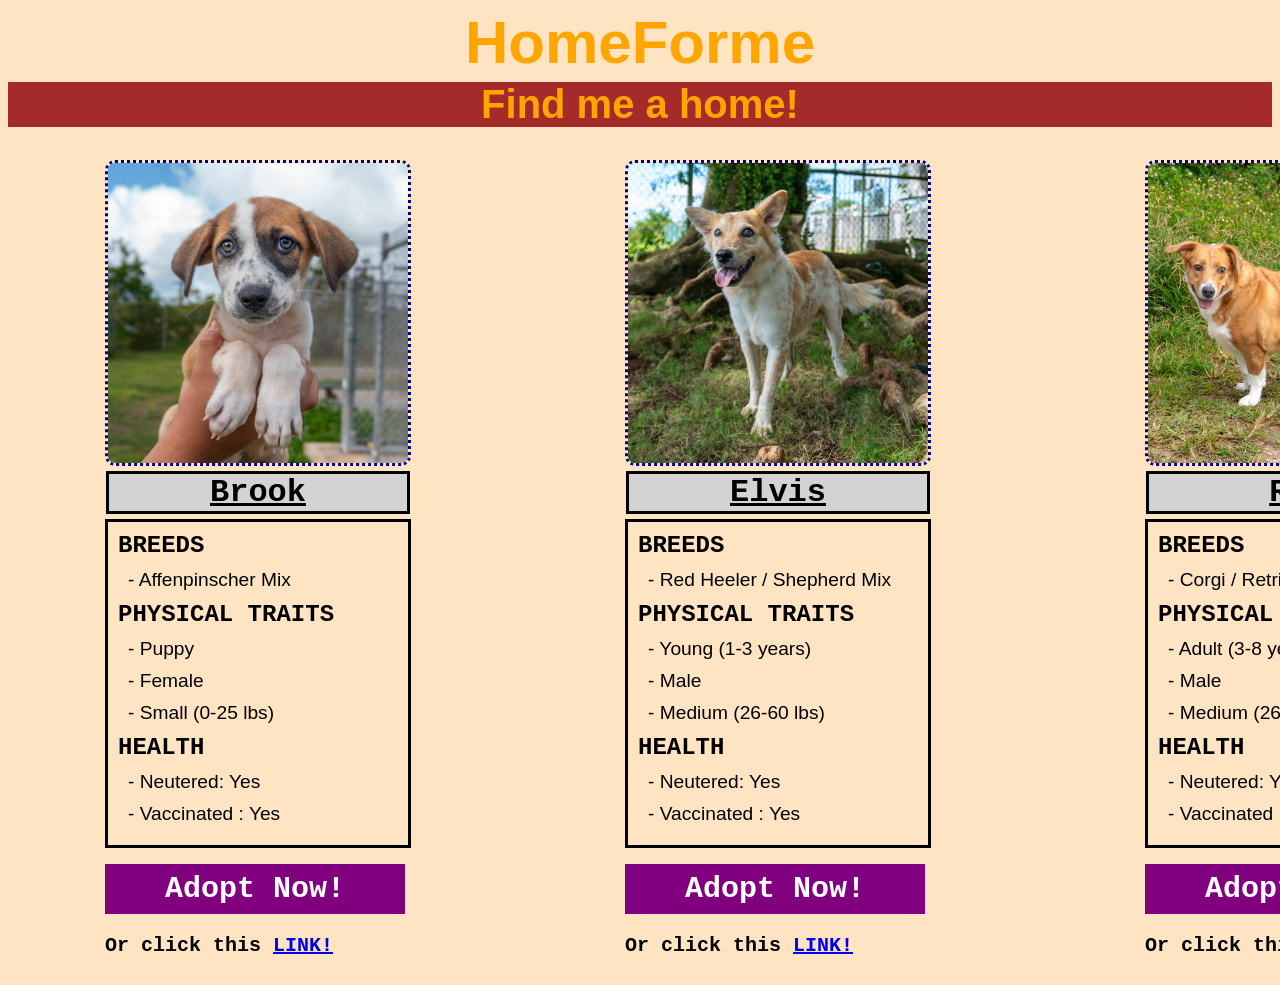
==== index.html @ 90c54a11 "First Commit with Site Template" ====
<!doctype html>
<html lang="en">
    <head>
        <meta charset="UTF-8" />
        <title>HomeForMe</title>
        <link rel="stylesheet" href="style/index.css" />
    </head>
    <body>
        <h1>HomeForme</h1>
        <h2>Find me a home! </h2>
        <div class="dog-gallery">
            <div>
                <img src="image/Brook.jpg" />
                <h3>Brook</h3>
                <dl class="dog_description">
                    <dt>BREEDS</dt>
                    <dd>- Affenpinscher Mix</dd>
                    <dt>PHYSICAL TRAITS</dt>
                    <dd>- Puppy</dd>
                    <dd>- Female</dd>
                    <dd>- Small (0-25 lbs)</dd>
                    <dt>HEALTH</dt>
                    <dd>- Neutered: Yes</dd>
                    <dd>- Vaccinated : Yes</dd>
                </dl>
                <button class="adoptButton" type="button" onclick="window.location.href='adoptme.html'">Adopt Now!</button>
                <p class="buttonAlt">Or click this <a href="adoptme.html"> LINK!</a></p>
            </div>
            <div>
                <img src="image/Elvis.jpg" />
                <h3>Elvis</h3>
                <dl class="dog_description">
                    <dt>BREEDS</dt>
                    <dd>- Red Heeler / Shepherd Mix</dd>
                    <dt>PHYSICAL TRAITS</dt>
                    <dd>- Young (1-3 years)</dd>
                    <dd>- Male</dd>
                    <dd>- Medium (26-60 lbs)</dd>
                    <dt>HEALTH</dt>
                    <dd>- Neutered: Yes</dd>
                    <dd>- Vaccinated : Yes</dd>
                </dl>
                <button class="adoptButton" type="button" onclick="window.location.href='adoptme.html'">Adopt Now!</button>
                <p class="buttonAlt">Or click this <a href="adoptme.html"> LINK!</a></p>
            </div>
            <div>
                <img src="image/Red.jpg" />
                <h3>Red</h3>
                <dl class="dog_description">
                    <dt>BREEDS</dt>
                    <dd>- Corgi / Retriever Mix</dd>
                    <dt>PHYSICAL TRAITS</dt>
                    <dd>- Adult (3-8 years)</dd>
                    <dd>- Male</dd>
                    <dd>- Medium (26-60 lbs)</dd>
                    <dt>HEALTH</dt>
                    <dd>- Neutered: Yes</dd>
                    <dd>- Vaccinated : Yes</dd>
                </dl>
                <button class="adoptButton" type="button" onclick="window.location.href='adoptme.html'">Adopt Now!</button>
                <p class="buttonAlt">Or click this <a href="adoptme.html"> LINK!</a></p>
            </div>

            <div>
                <img src="image/Sadie.jpg" />
                <h3>Sadie</h3>
                <dl class="dog_description">
                    <dt>BREEDS</dt>
                    <dd>- Beagle Mix</dd>
                    <dt>PHYSICAL TRAITS</dt>
                    <dd>- Puppy (less than 1years)</dd>
                    <dd>- Female</dd>
                    <dd>- Small (0-25 lbs)</dd>
                    <dt>HEALTH</dt>
                    <dd>- Neutered: Yes</dd>
                    <dd>- Vaccinated : Yes</dd>
                </dl>
                <button class="adoptButton" type="button">Adopt Now!</button>
                <p class="buttonAlt">Or click this <a href="adoptme.html"> LINK!</a></p>
            </div>
        </div>
    </body>
</html>
---- style/index.css ----
body {
  font-family: Arial, Helvetica, sans-serif;
  background-color: bisque;
}

h1 {
  text-align: center;
  font-size: 60px;
  margin: 5px;
  color: orange;
  background-color: bisque;
}

h2 {
  text-align: center;
  margin-top: 5px;
  font-size: 40px;
  color: orange;
  background-color: brown;
}

.dog-gallery {
  display: grid;
  grid-template-columns: repeat(4, 500px); /* 2 columns */
  gap: 20px; /* space between photos */
  justify-items: center;
}

.dog-gallery img {
  width: 300px;
  height: 300px;
  border: dotted;
  border-radius: 10px;
  color: darkblue;
}

h3 {
  margin: 1px;
  border: solid;
  font-size: xx-large;
  font-family: "Courier New", Courier, monospace;
  font-weight: bold;
  text-decoration-line: underline;
  text-decoration-style: solid;
  text-align: center;
  background-color: lightgrey;
}
.dog_description {
  margin-top: 5px;
  border: solid;
  padding: 10px;
}
dt {
  font-size: x-large;
  font-family: "Courier New", Courier, monospace;
  font-weight: bold;
}

dd {
  font-size: larger;
  font-family: Arial, Helvetica, sans-serif;
  margin: 10px;
}

.adoptButton {
  width: 300px;
  height: 50px;
  font-size: 30px;
  font-family: "Courier New", Courier, monospace;
  font-weight: bold;
  color: white;
  background-color: purple;
  border: 2px solid purple;
  transition-duration: 0.4s;
  cursor: pointer;
}

.adoptButton:hover{
  background-color: white;
  color: black;
  
}

.buttonAlt{
  font-size: 20px;
  font-family: "Courier New", Courier, monospace;
  font-weight: bold;
}
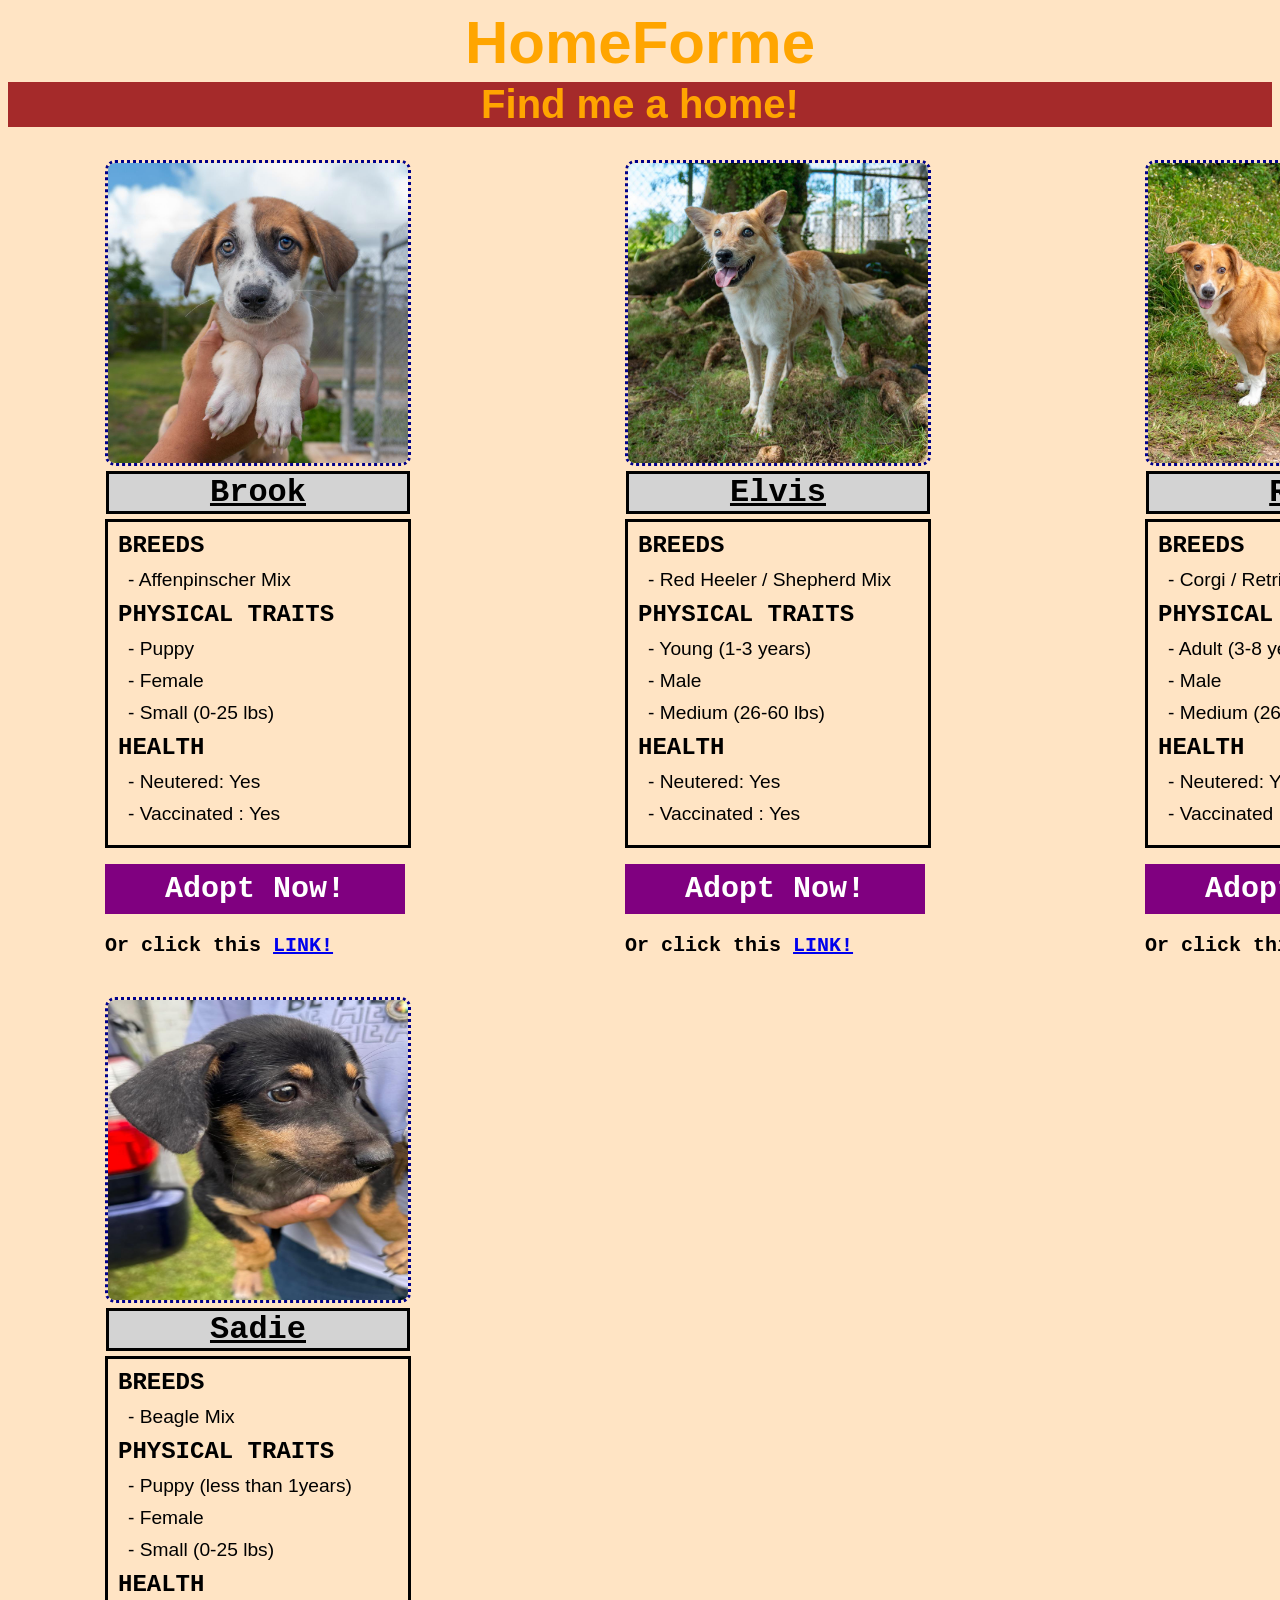
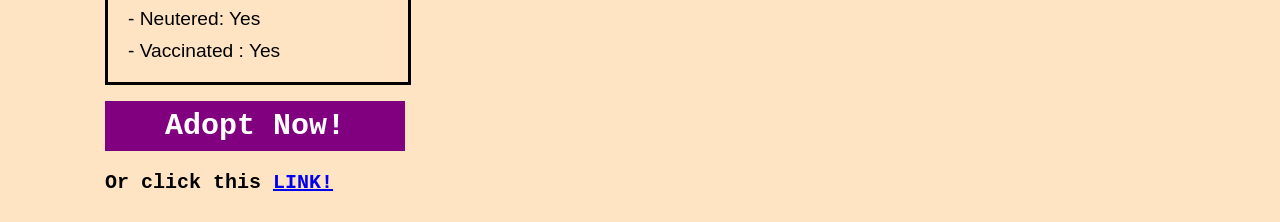
==== commit 84ca0443: "Updated index.html" ====
--- a/index.html
+++ b/index.html
@@ -11,7 +11,7 @@
         <div class="dog-gallery">
             <div>
                 <img src="image/Brook.jpg" />
-                <h3>Brook</h3>
+                <h3 class="petName">Brook</h3>
                 <dl class="dog_description">
                     <dt>BREEDS</dt>
                     <dd>- Affenpinscher Mix</dd>
@@ -28,7 +28,7 @@
             </div>
             <div>
                 <img src="image/Elvis.jpg" />
-                <h3>Elvis</h3>
+                <h3 class="petName">Elvis</h3>
                 <dl class="dog_description">
                     <dt>BREEDS</dt>
                     <dd>- Red Heeler / Shepherd Mix</dd>
@@ -45,7 +45,7 @@
             </div>
             <div>
                 <img src="image/Red.jpg" />
-                <h3>Red</h3>
+                <h3 class="petName">Red</h3>
                 <dl class="dog_description">
                     <dt>BREEDS</dt>
                     <dd>- Corgi / Retriever Mix</dd>
@@ -63,7 +63,7 @@
 
             <div>
                 <img src="image/Sadie.jpg" />
-                <h3>Sadie</h3>
+                <h3 class="petName">Sadie</h3>
                 <dl class="dog_description">
                     <dt>BREEDS</dt>
                     <dd>- Beagle Mix</dd>
@@ -75,7 +75,7 @@
                     <dd>- Neutered: Yes</dd>
                     <dd>- Vaccinated : Yes</dd>
                 </dl>
-                <button class="adoptButton" type="button">Adopt Now!</button>
+                <button class="adoptButton" type="button" onclick="window.location.href='adoptme.html'">Adopt Now!</button>
                 <p class="buttonAlt">Or click this <a href="adoptme.html"> LINK!</a></p>
             </div>
         </div>
--- a/style/index.css
+++ b/style/index.css
@@ -21,7 +21,7 @@
 
 .dog-gallery {
   display: grid;
-  grid-template-columns: repeat(4, 500px); /* 2 columns */
+  grid-template-columns: repeat(3, 500px); /* 2 columns */
   gap: 20px; /* space between photos */
   justify-items: center;
 }
@@ -34,7 +34,7 @@
   color: darkblue;
 }
 
-h3 {
+.petName {
   margin: 1px;
   border: solid;
   font-size: xx-large;
@@ -85,4 +85,28 @@
   font-size: 20px;
   font-family: "Courier New", Courier, monospace;
   font-weight: bold;
+}
+
+#adoptform{
+  font-size: 35px;
+}
+
+input[type="text"],
+input[type="email"],
+input[type="tel"],
+input[type="number"]{
+  width: 400px;       /* controls horizontal size */
+  height: 40px;       /* controls vertical size */
+  font-size: 30px;    /* makes the text inside larger */
+  padding: 8px;       /* adds space inside the box */
+  border-radius: 5px; /* optional: rounded corners */
+  border: 1px solid #ccc;
+}
+
+select {
+  width: 420px;
+  height: 45px;
+  font-size: 18px;
+  padding: 5px;
+  border-radius: 5px;
 }
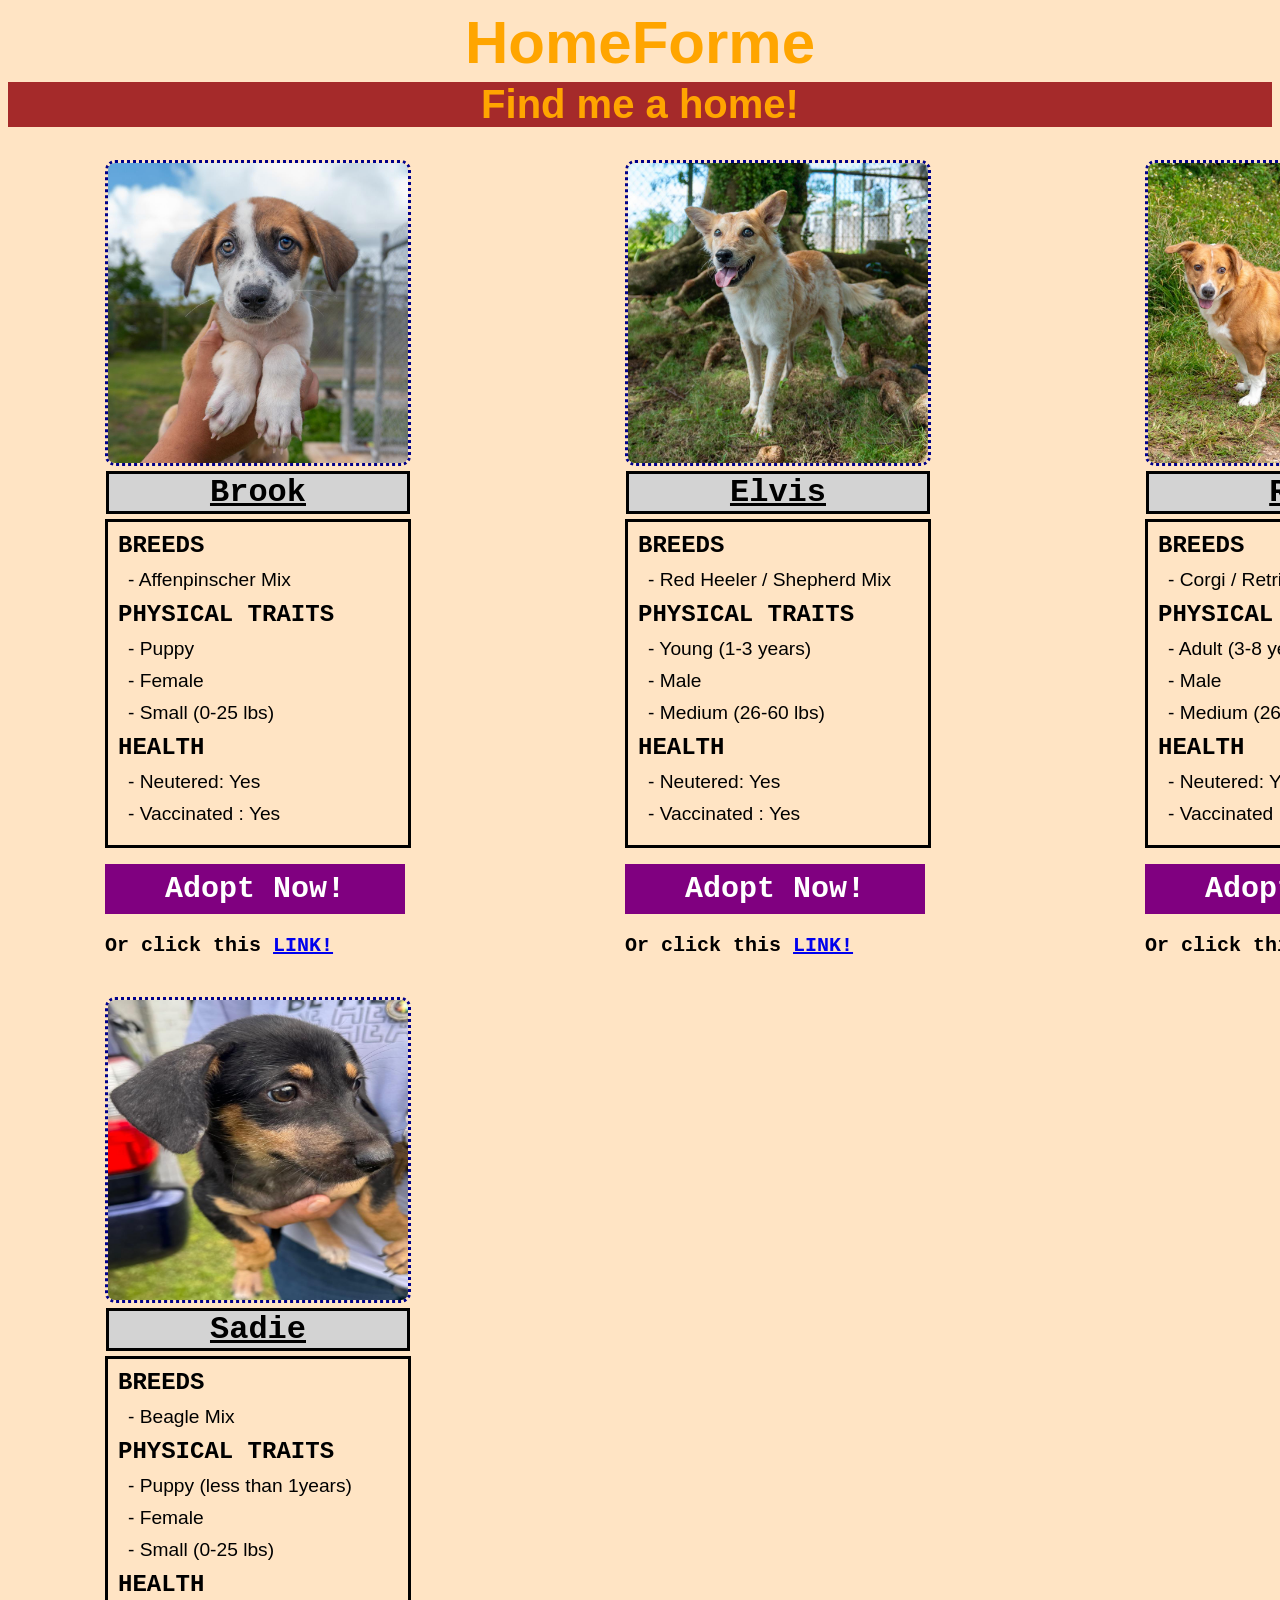
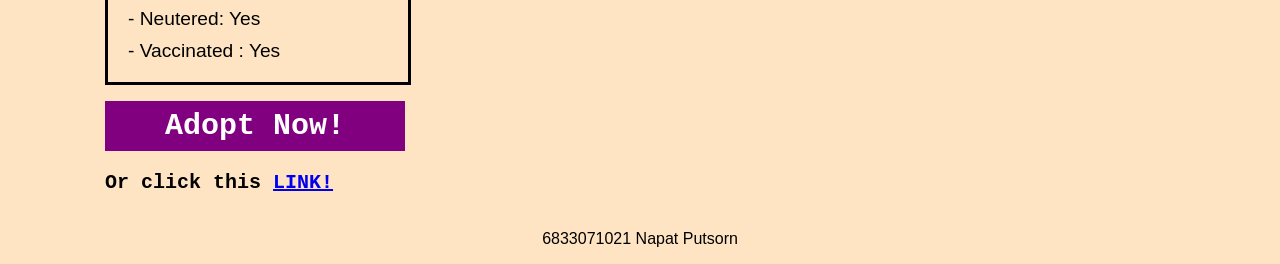
==== commit 6c349581: "Add studentId&Name at footer" ====
--- a/index.html
+++ b/index.html
@@ -79,5 +79,6 @@
                 <p class="buttonAlt">Or click this <a href="adoptme.html"> LINK!</a></p>
             </div>
         </div>
+    <p style="text-align: center; size: 40px;"> 6833071021 Napat Putsorn</p>
     </body>
 </html>
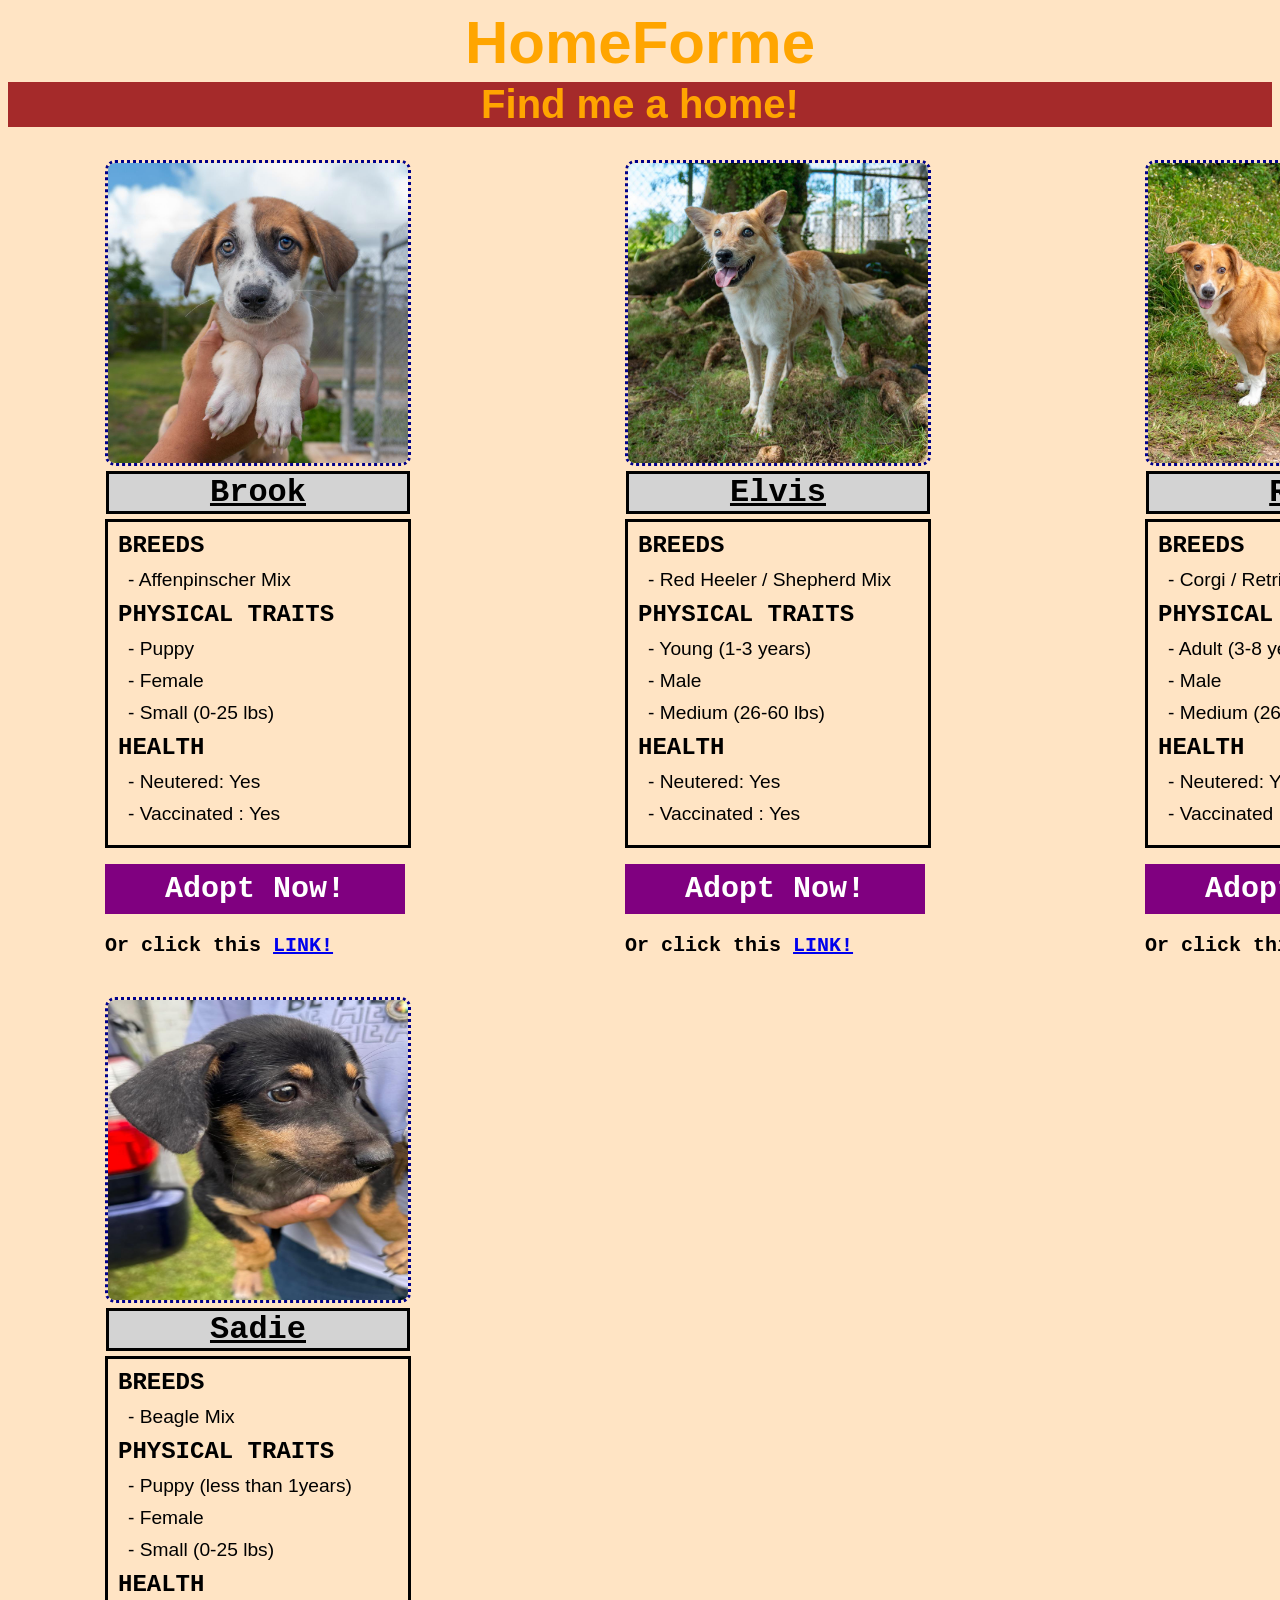
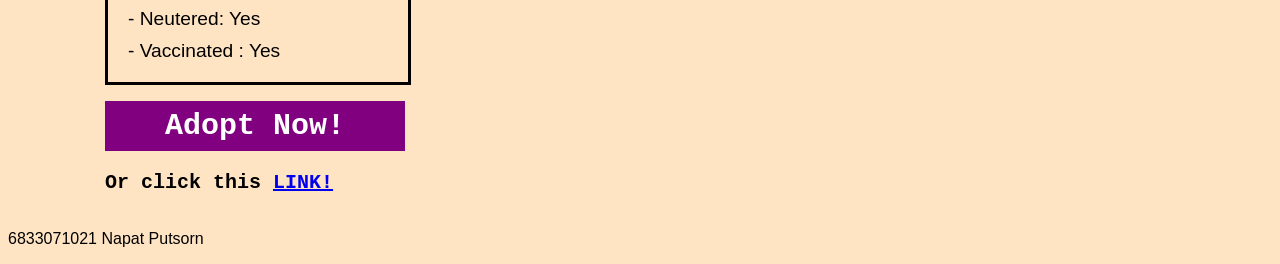
==== commit a6d671ea: "Align left for Student_ID in index.html" ====
--- a/index.html
+++ b/index.html
@@ -79,6 +79,6 @@
                 <p class="buttonAlt">Or click this <a href="adoptme.html"> LINK!</a></p>
             </div>
         </div>
-    <p style="text-align: center; size: 40px;"> 6833071021 Napat Putsorn</p>
+    <p style="text-align: left; size: 40px;"> 6833071021 Napat Putsorn</p>
     </body>
 </html>
